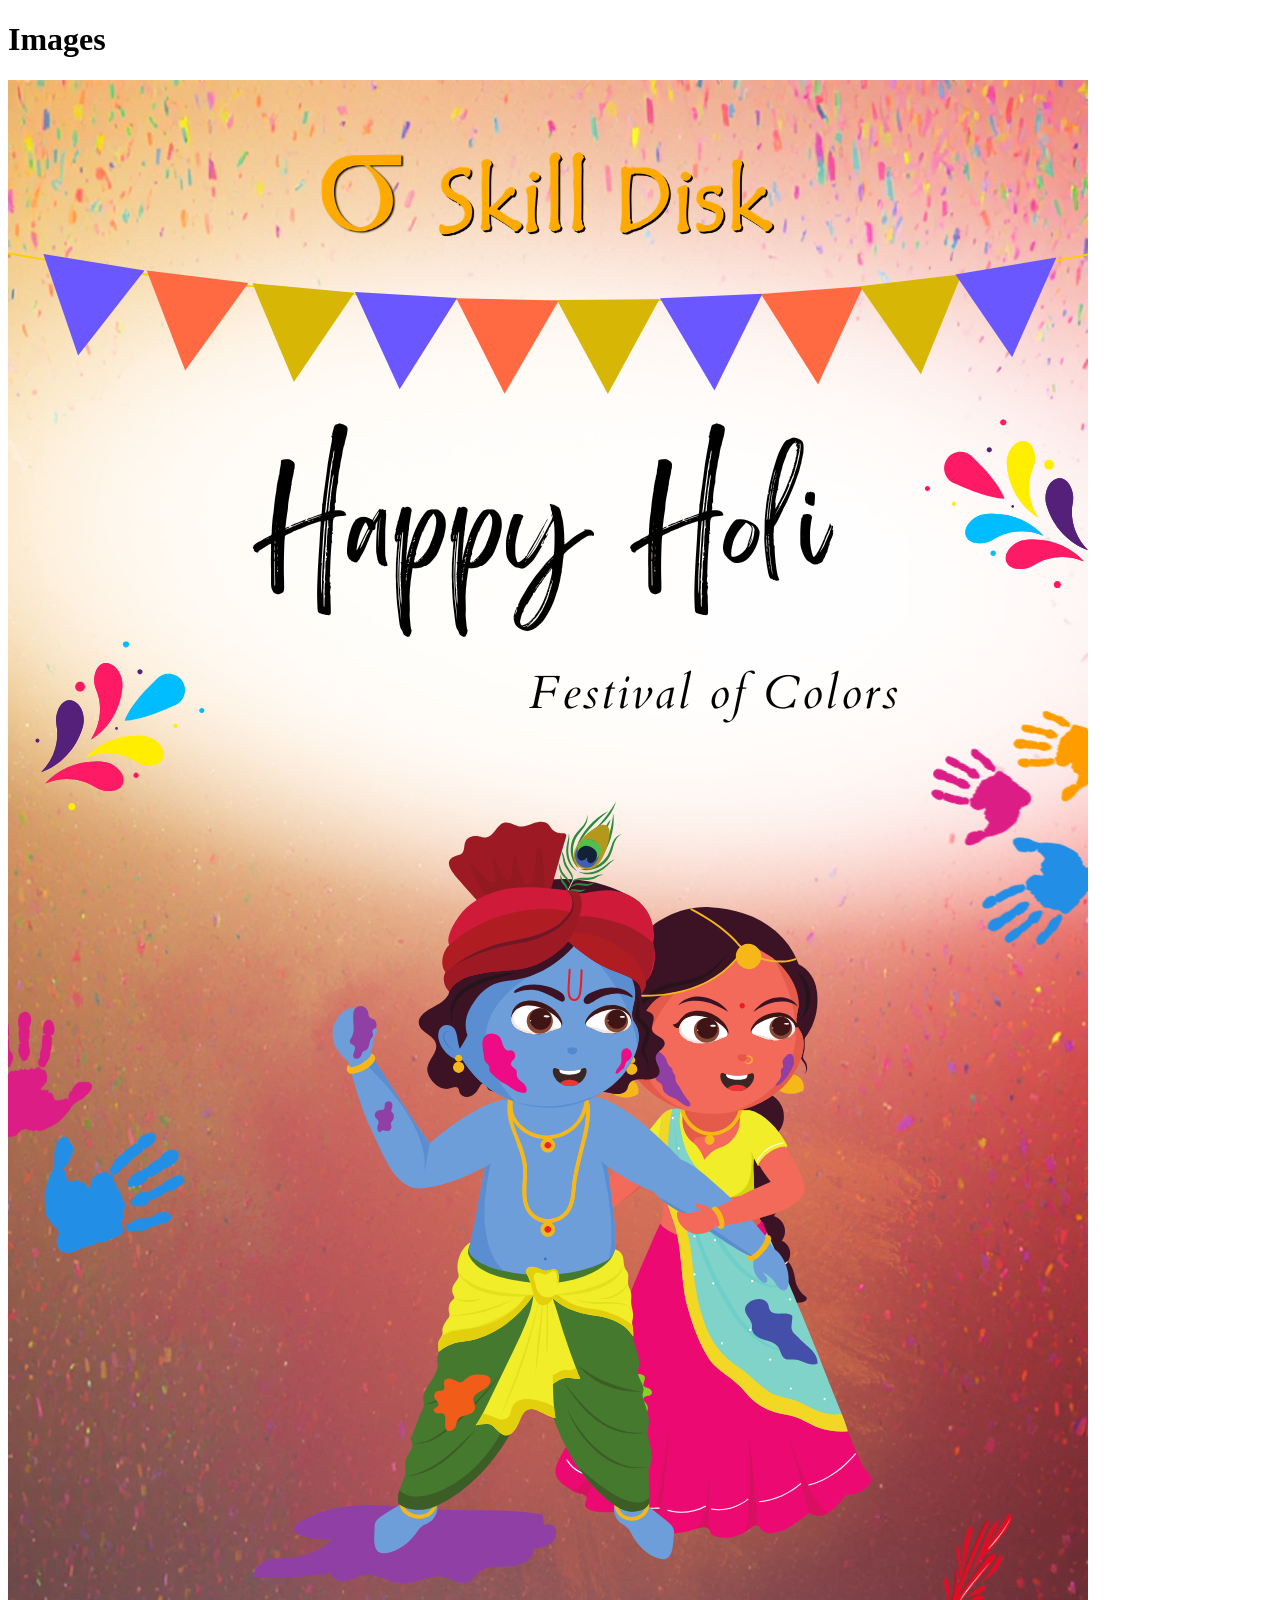
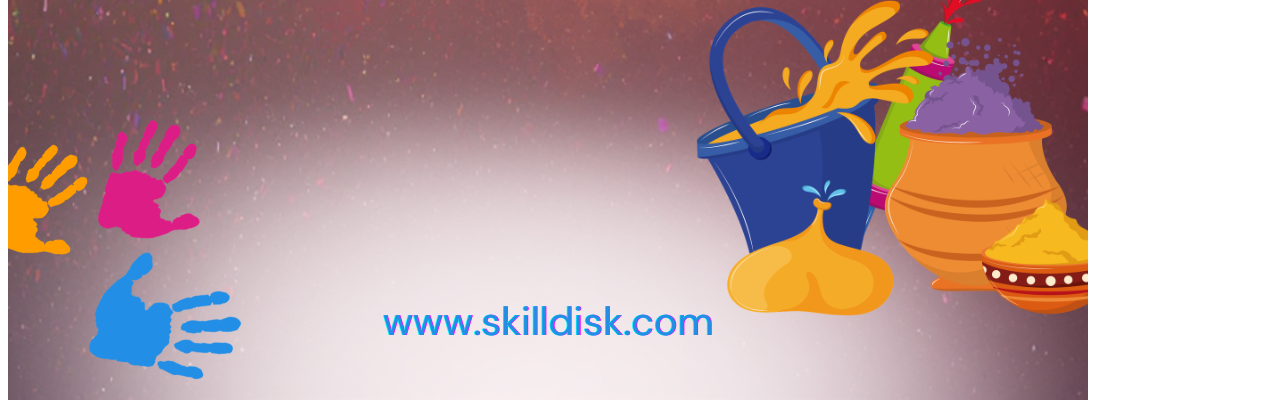
==== pages/images.html @ 7c819494 "Create images.html" ====
<!DOCTYPE html>
<html lang="en">
<head>
    <meta charset="UTF-8">
    <meta name="viewport" content="width=device-width, initial-scale=1.0">
    <title>Document</title>
</head>
<body>
    <h1>Images</h1>
   <img src="./../images/festival_post/holi_2026.png" alt="holi">  
</video>
</body>
</html>
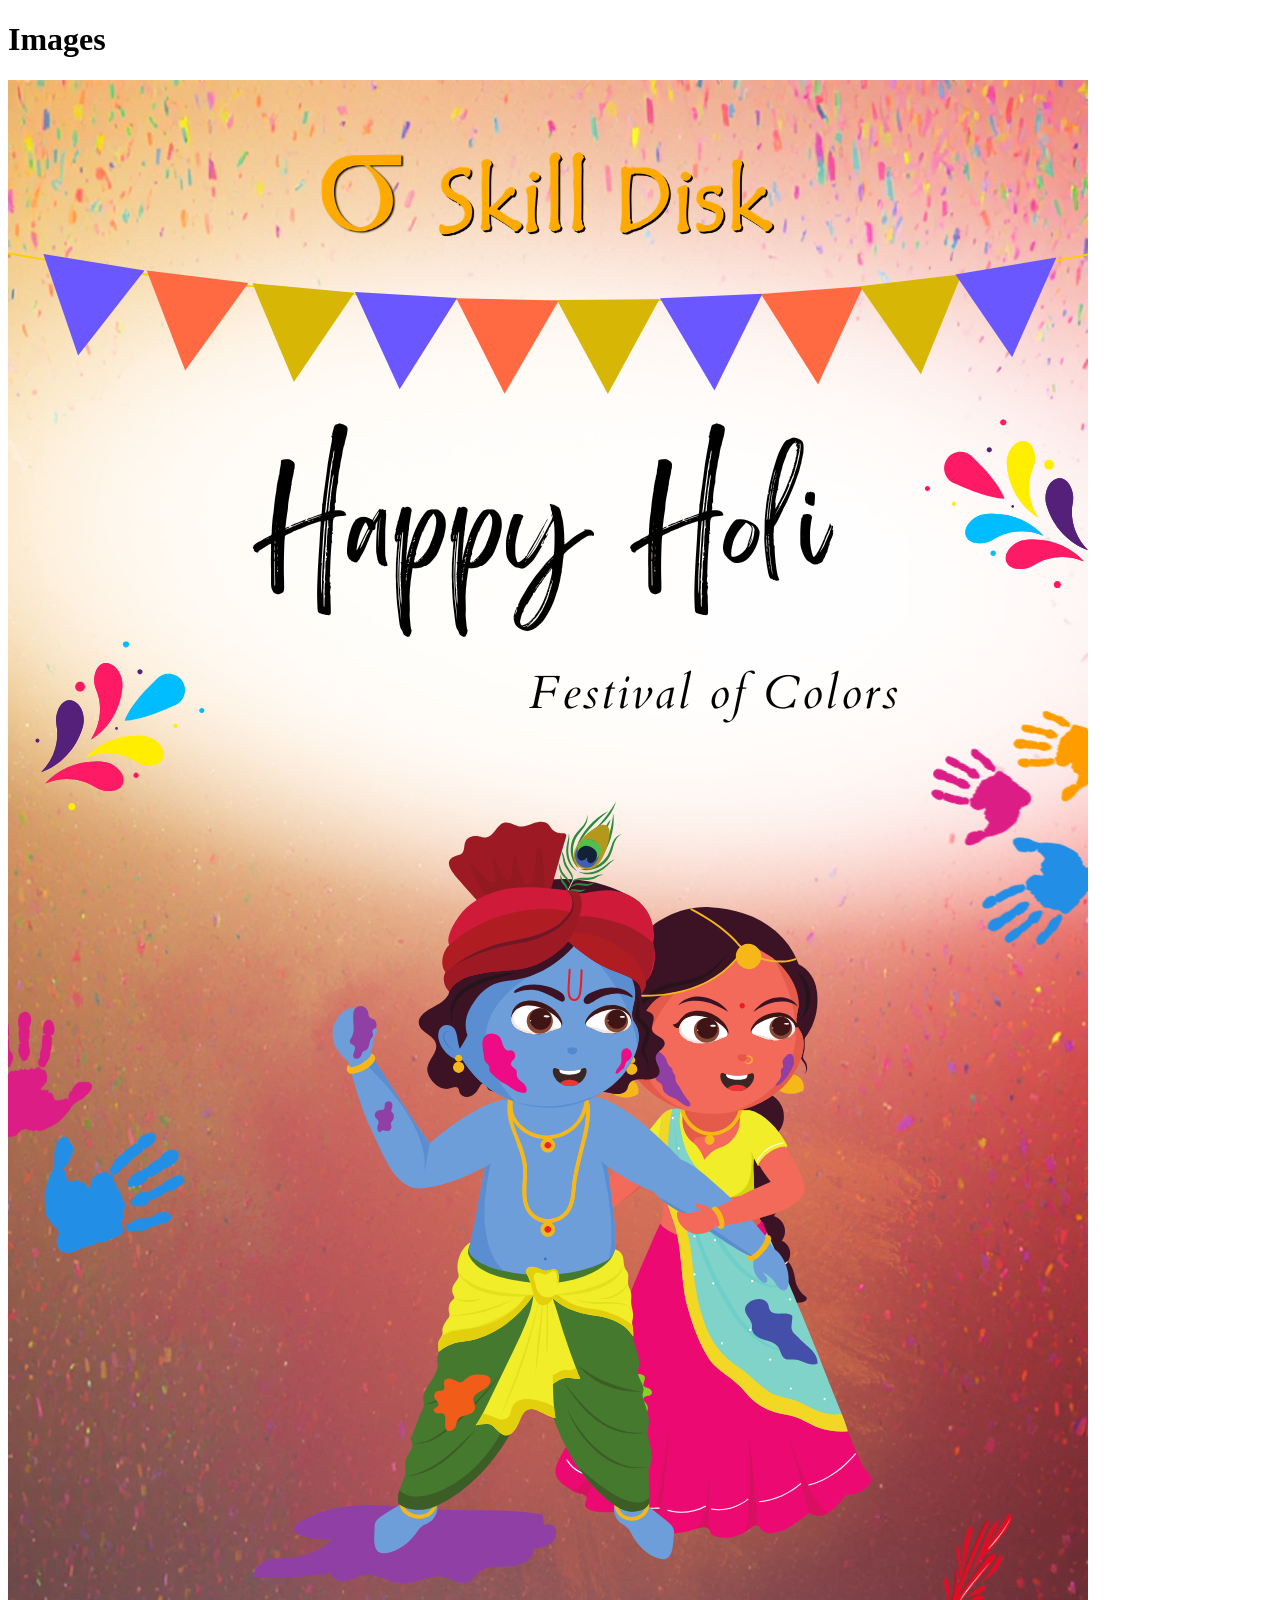
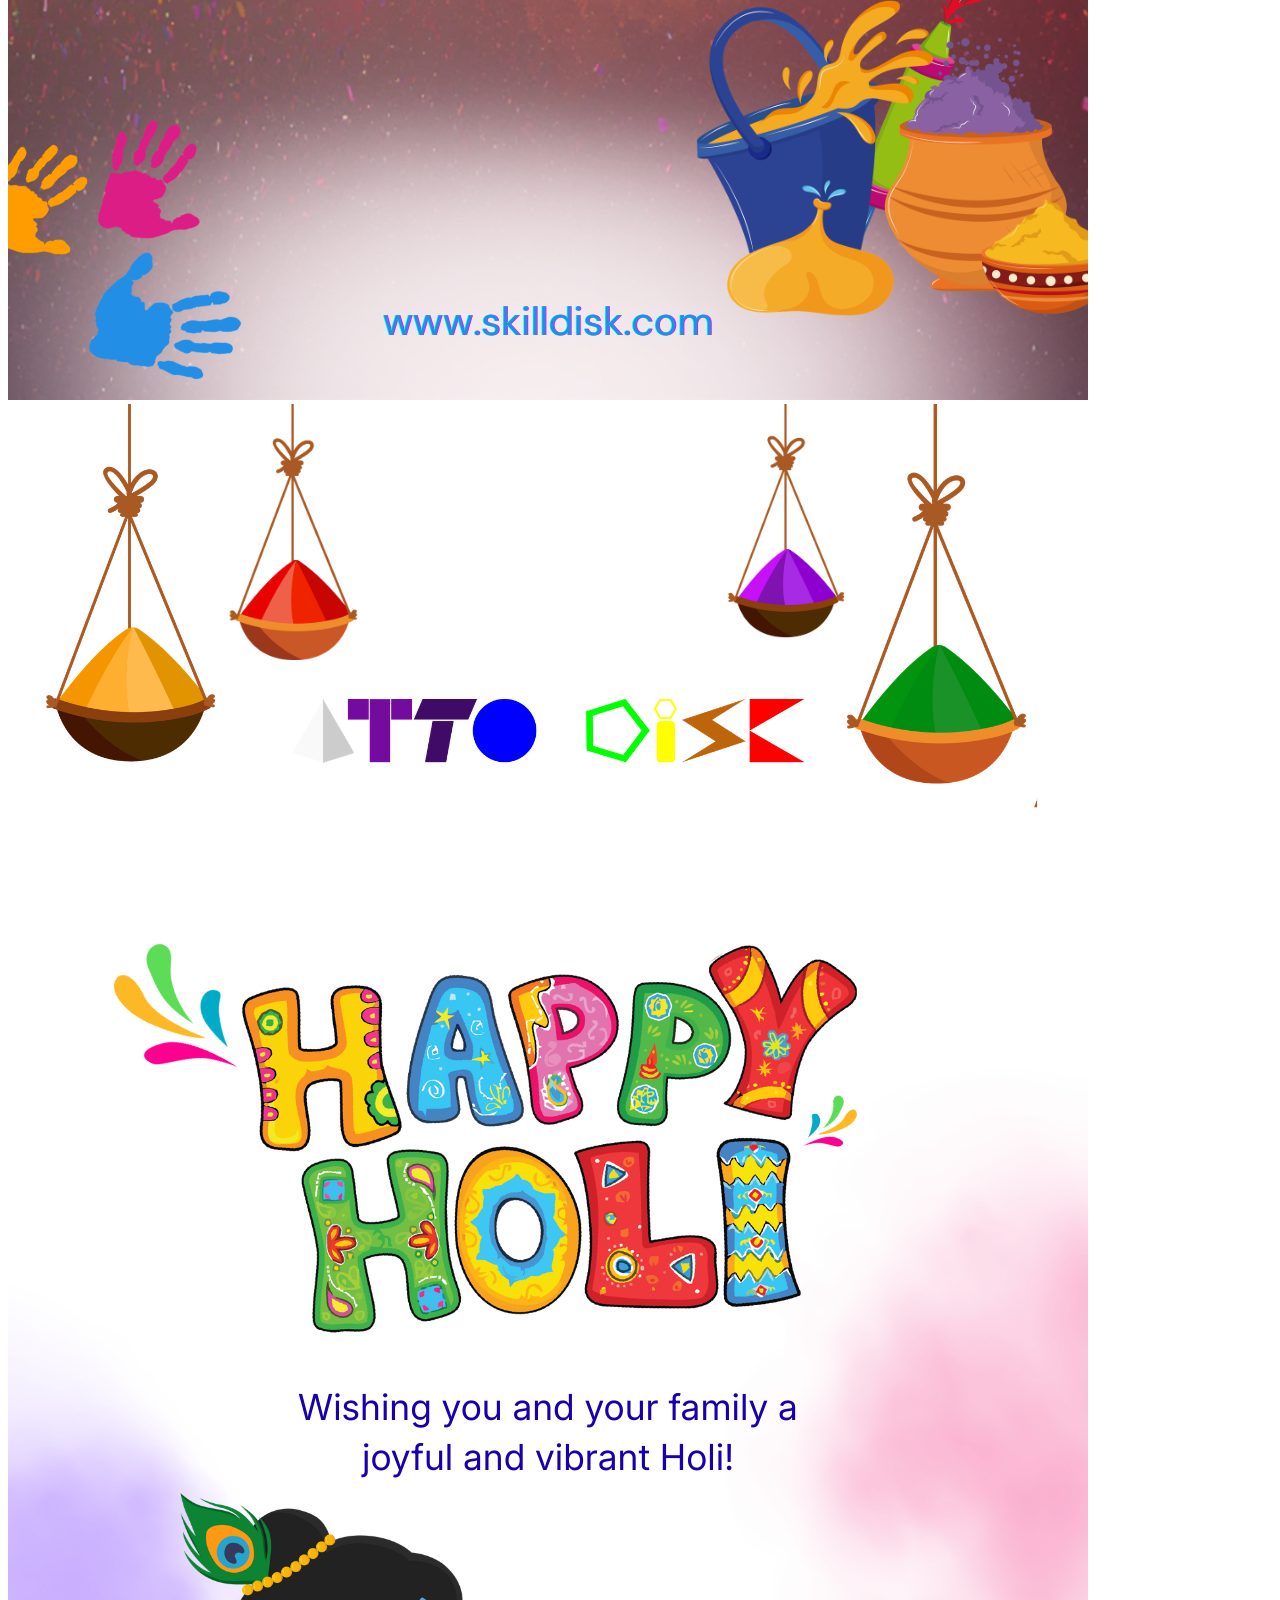
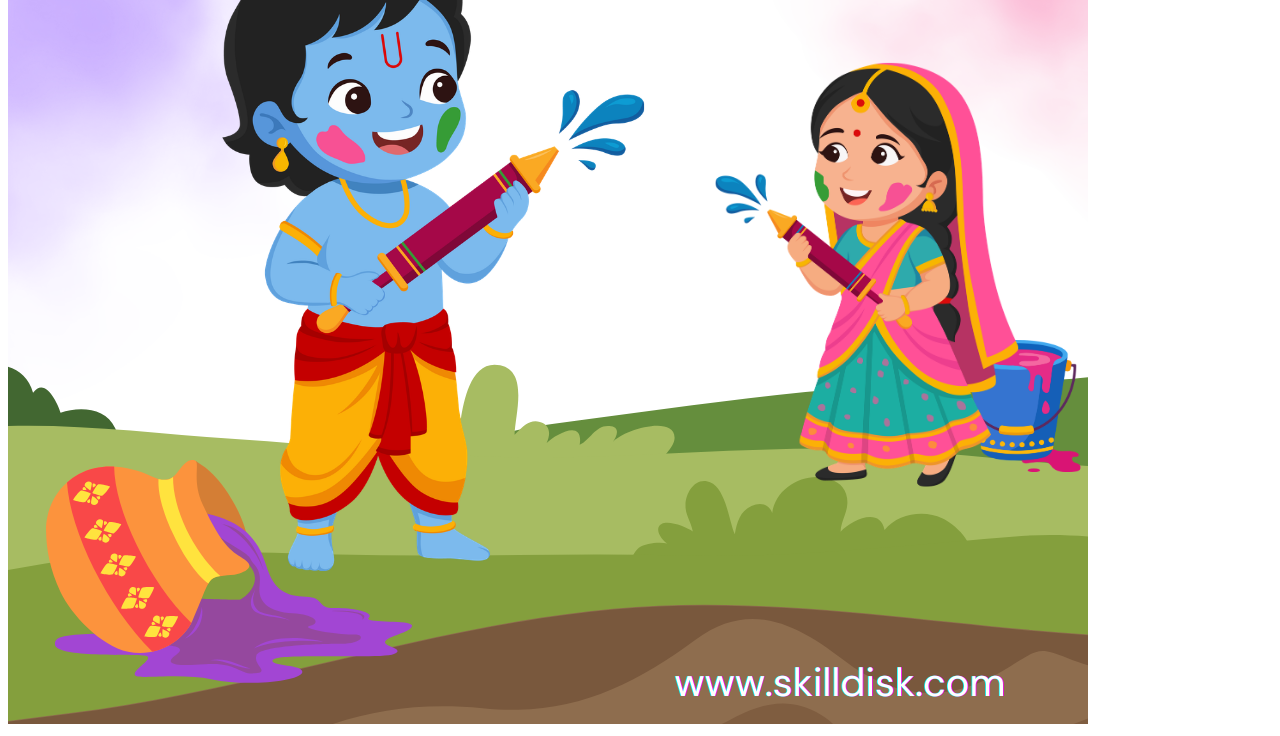
==== commit 183980d4: "Update images.html" ====
--- a/pages/images.html
+++ b/pages/images.html
@@ -8,6 +8,7 @@
 <body>
     <h1>Images</h1>
    <img src="./../images/festival_post/holi_2026.png" alt="holi">  
+   <img src="./../images/festival_post/holi_2026_atto.png" alt="holi">  
 </video>
 </body>
 </html>
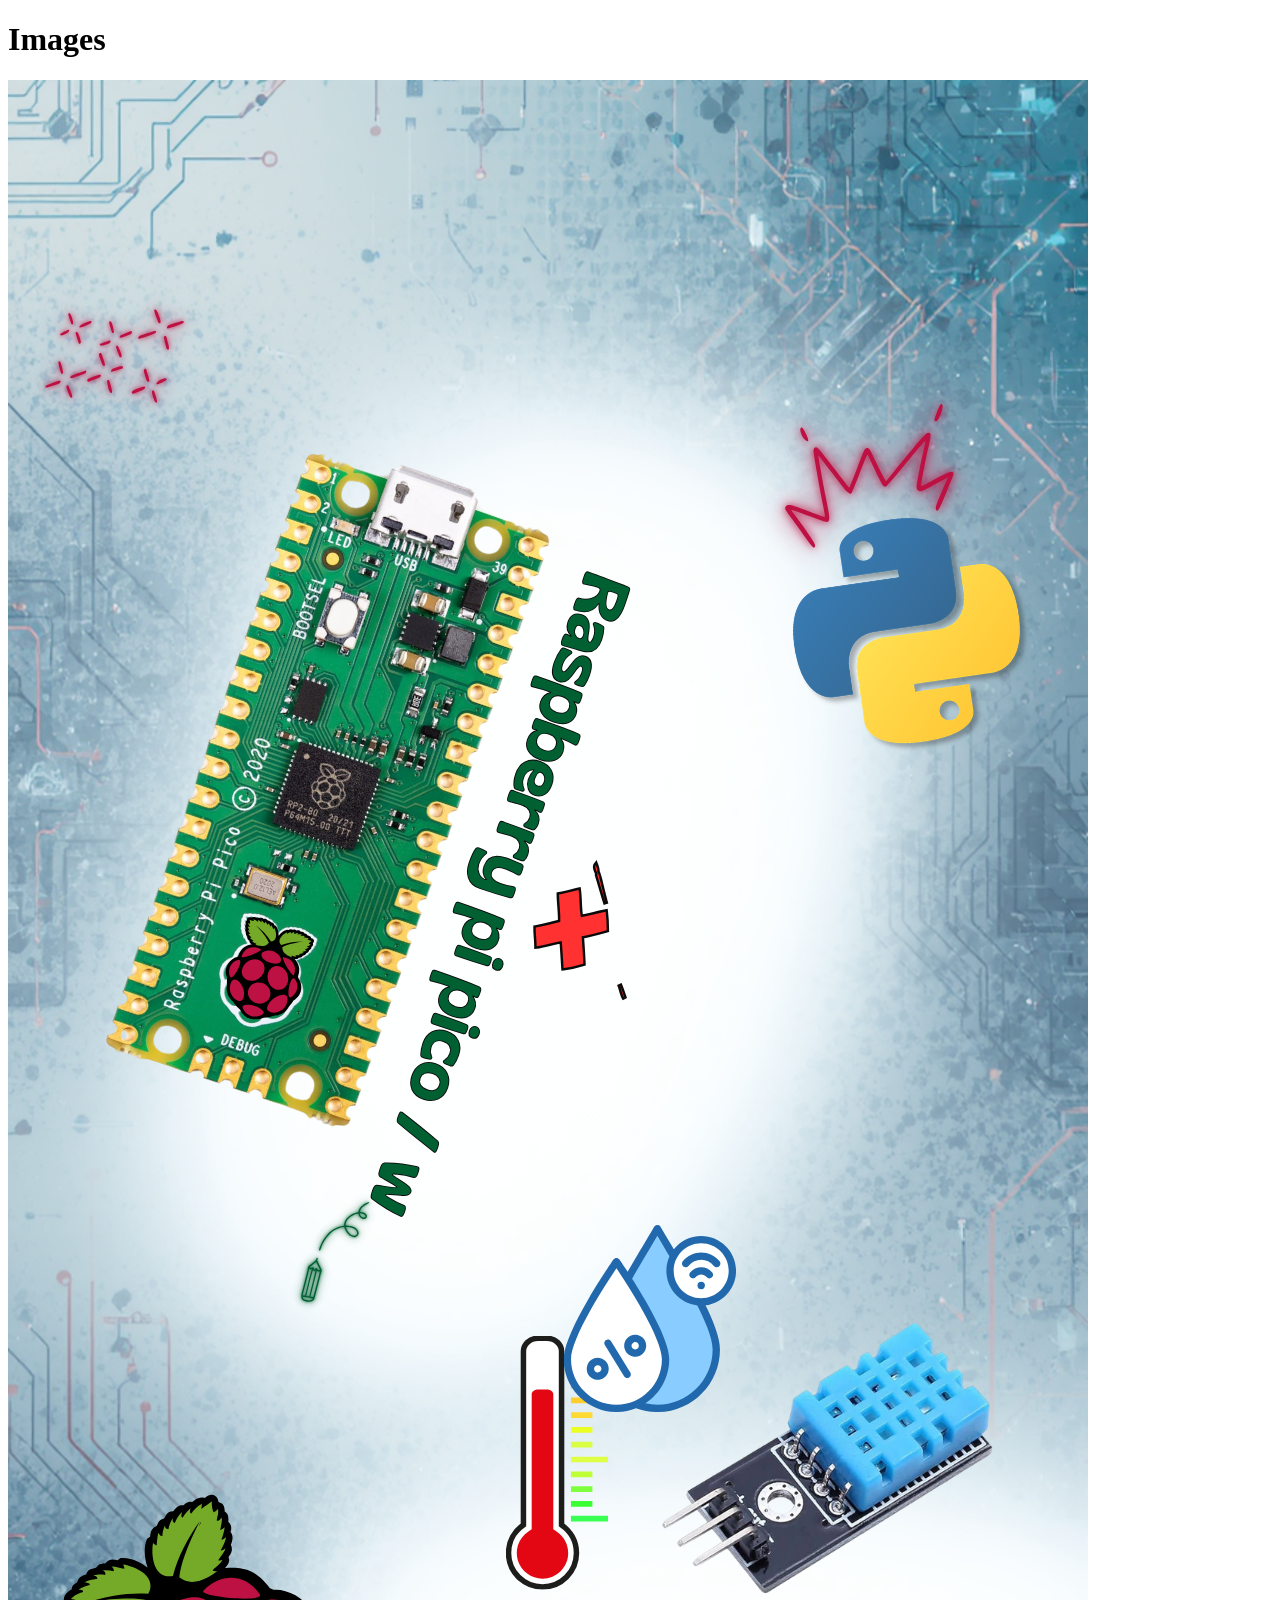
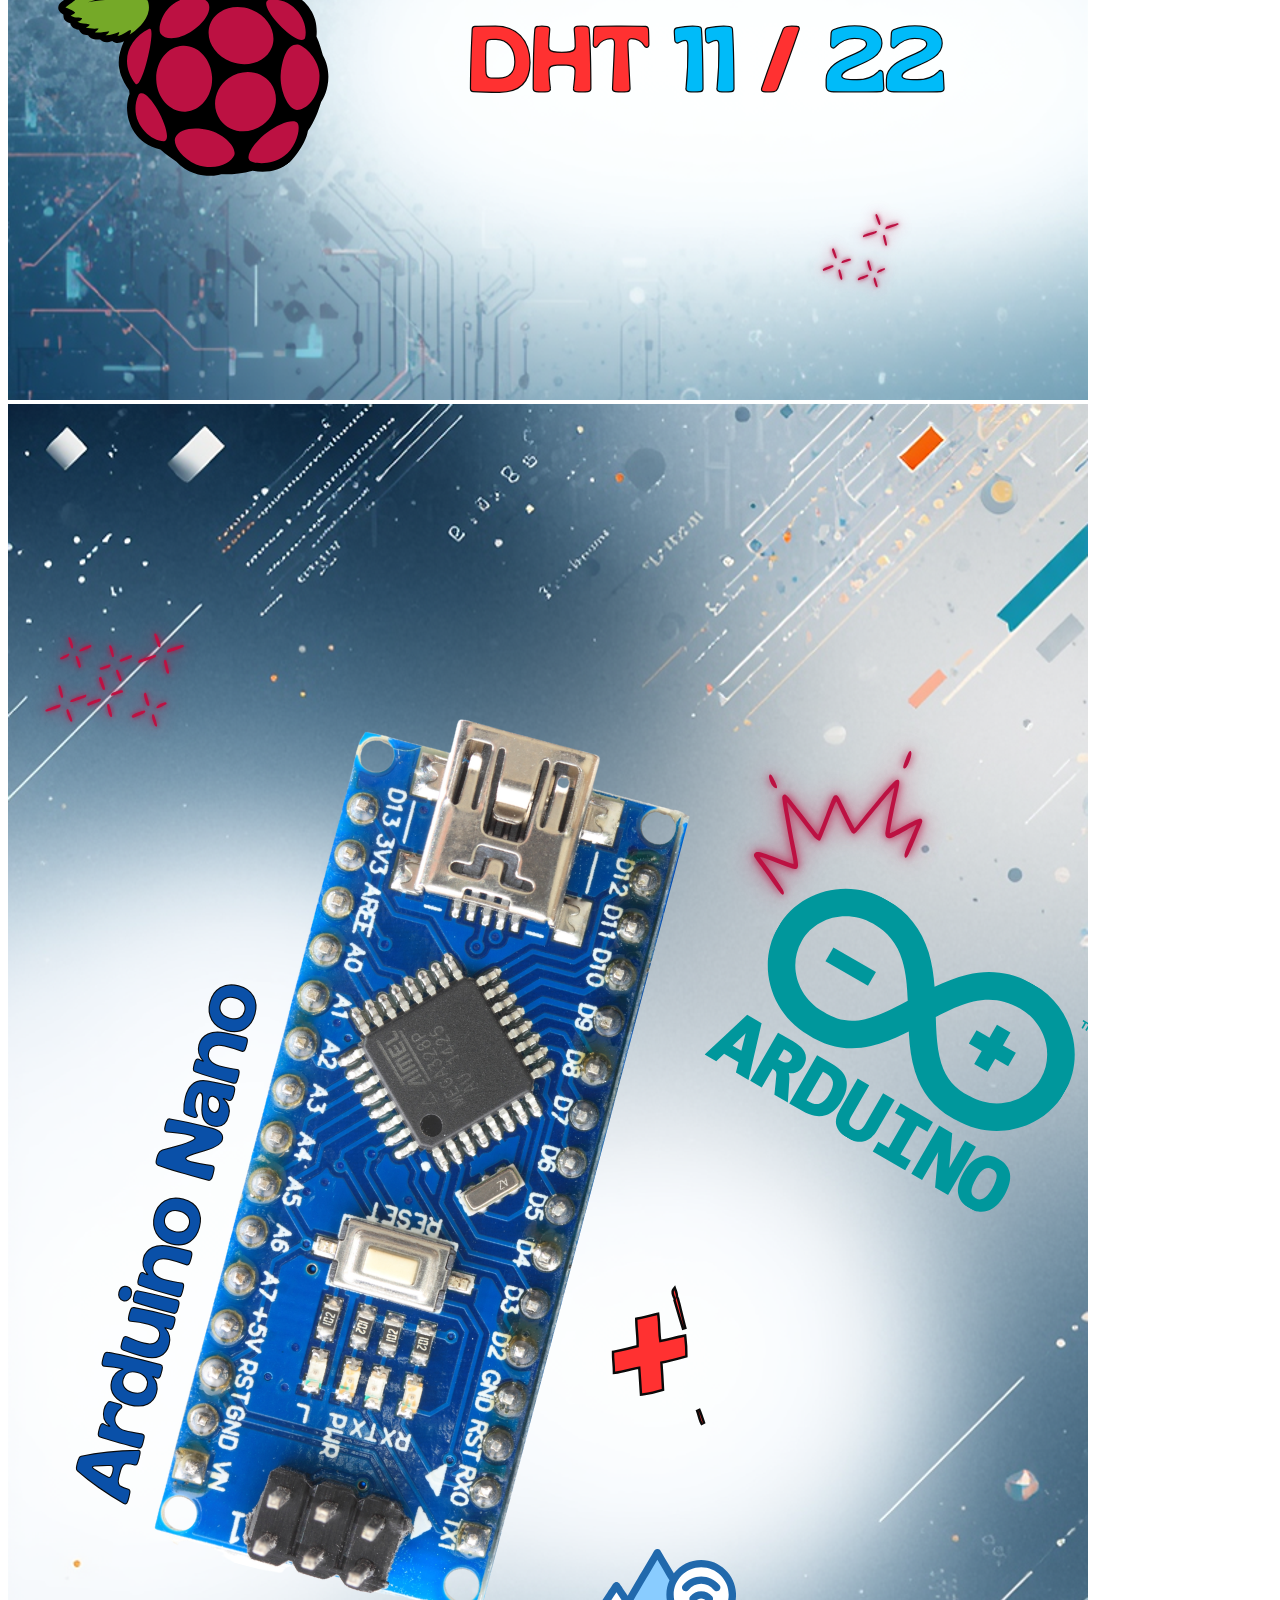
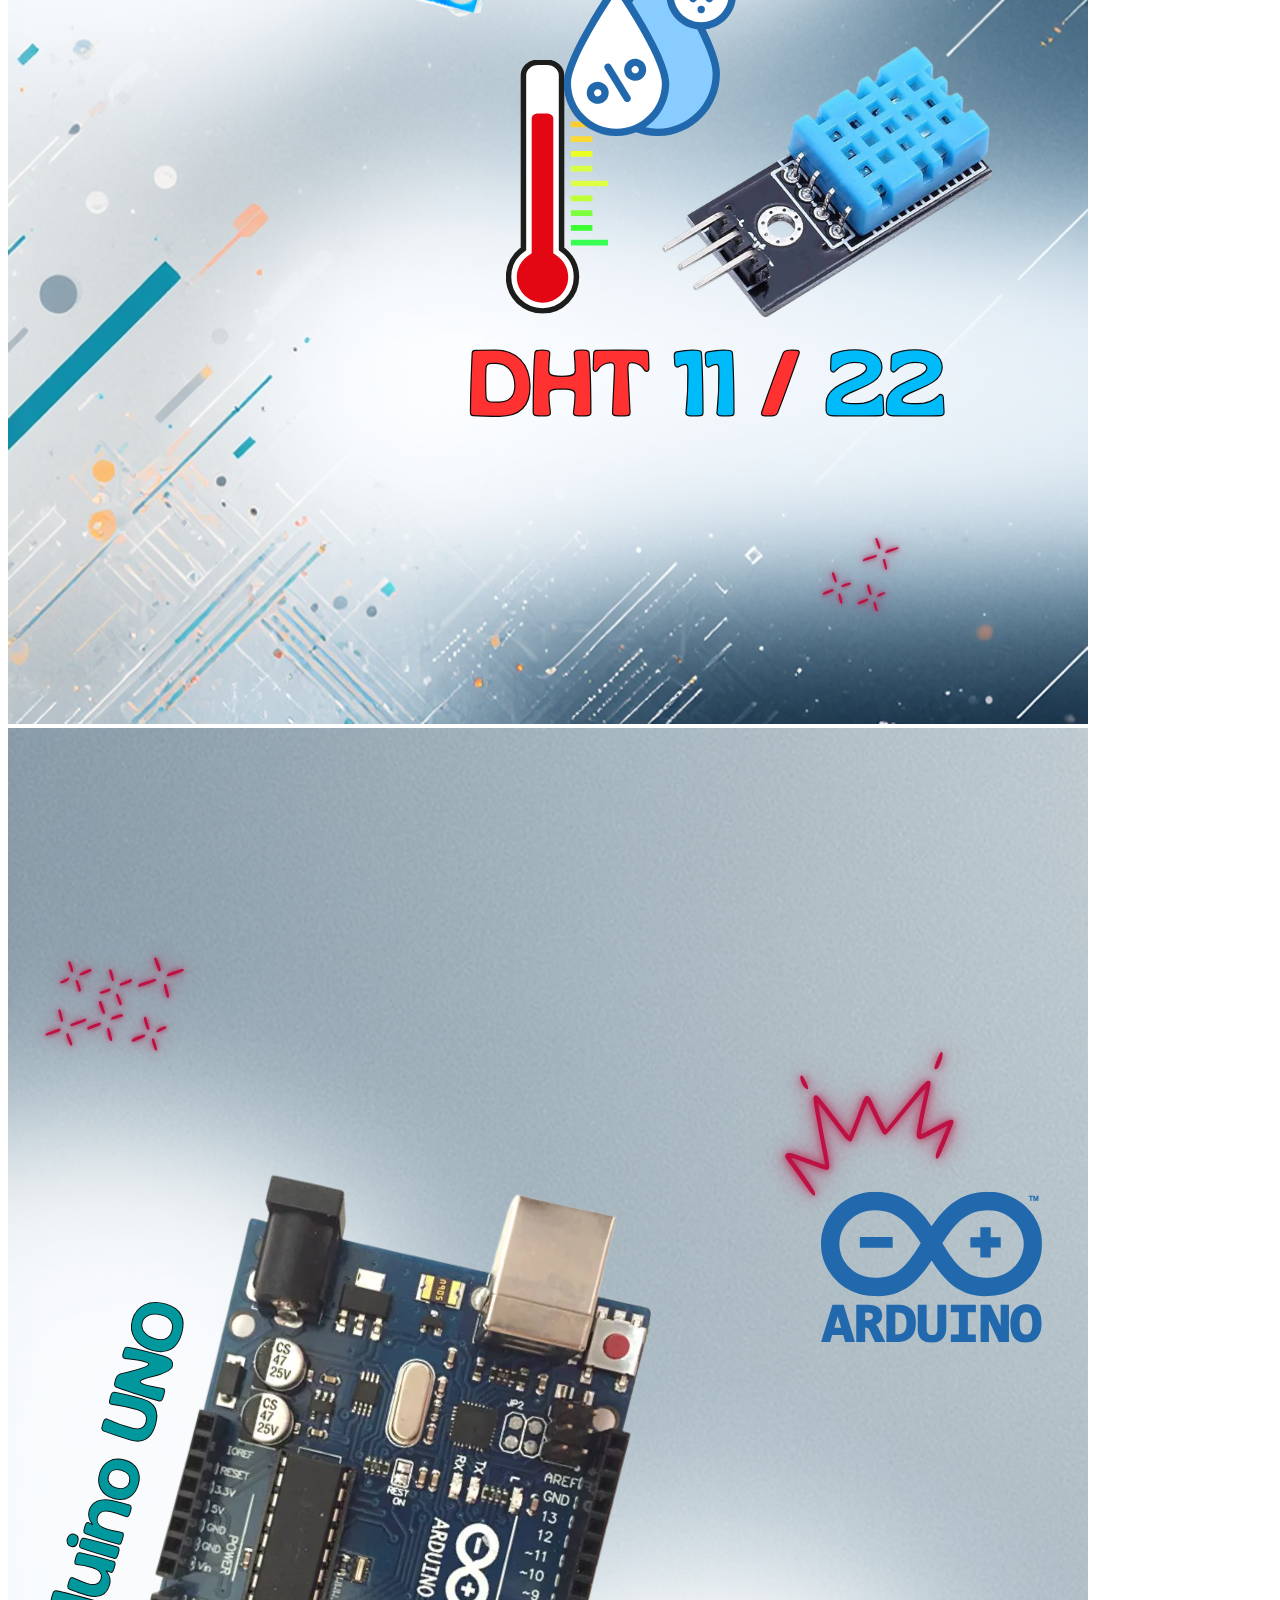
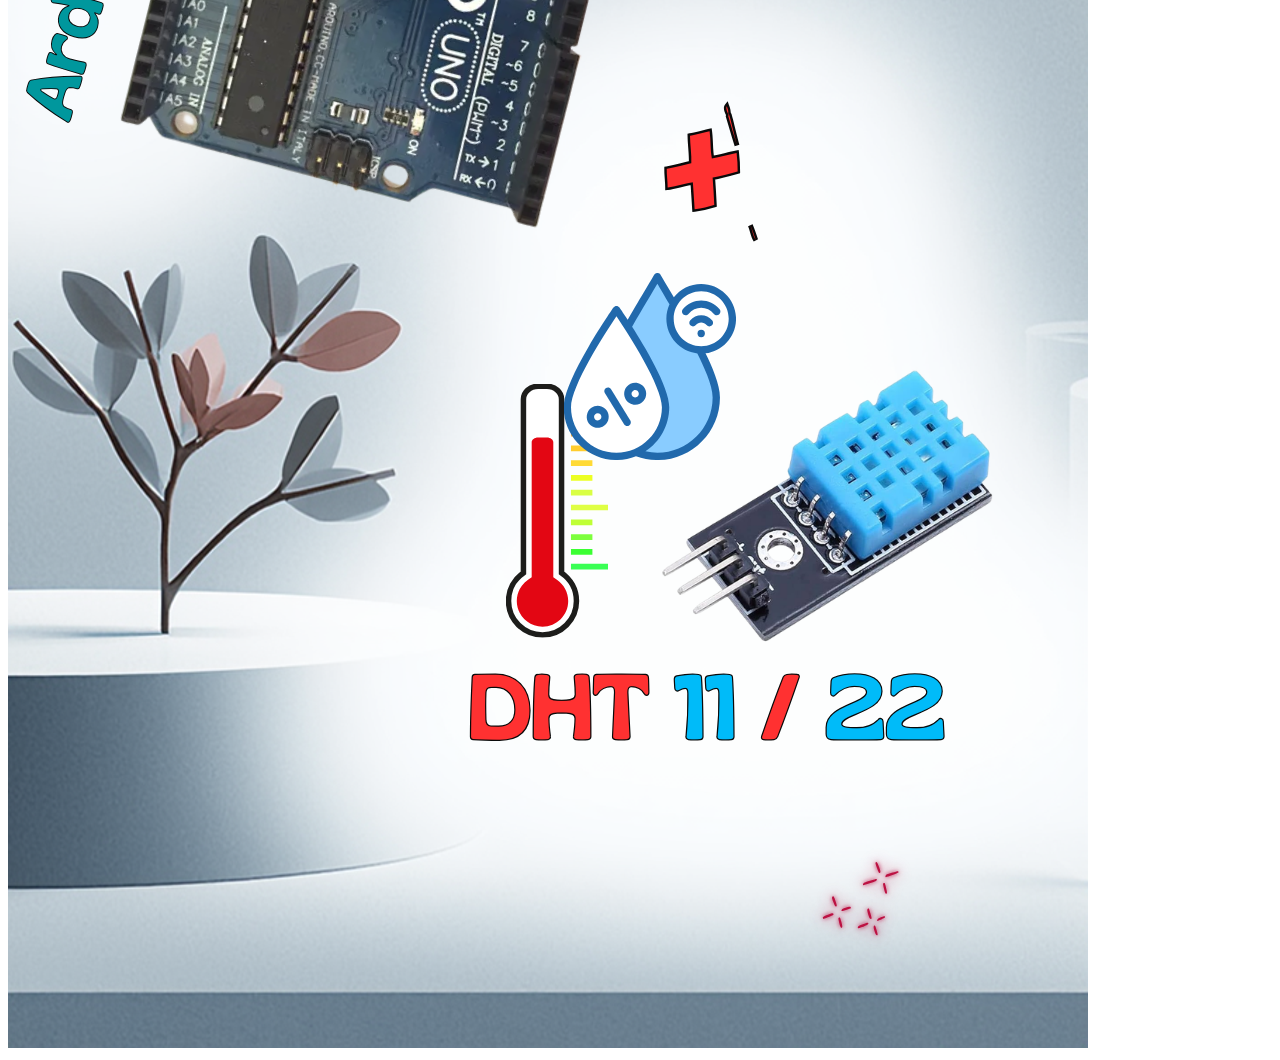
==== commit 888c59fe: "Update images.html" ====
--- a/pages/images.html
+++ b/pages/images.html
@@ -7,8 +7,10 @@
 </head>
 <body>
     <h1>Images</h1>
-   <img src="./../images/festival_post/holi_2026.png" alt="holi">  
-   <img src="./../images/festival_post/holi_2026_atto.png" alt="holi">  
+   <img src="./../images/aavish/dht11_pico.png" alt="dht11">  
+   <img src="./../images/aavish/dht11_nano.png" alt="dht11">  
+   <img src="./../images/aavish/dht11_uno.png" alt="dht11">  
+   
 </video>
 </body>
 </html>
